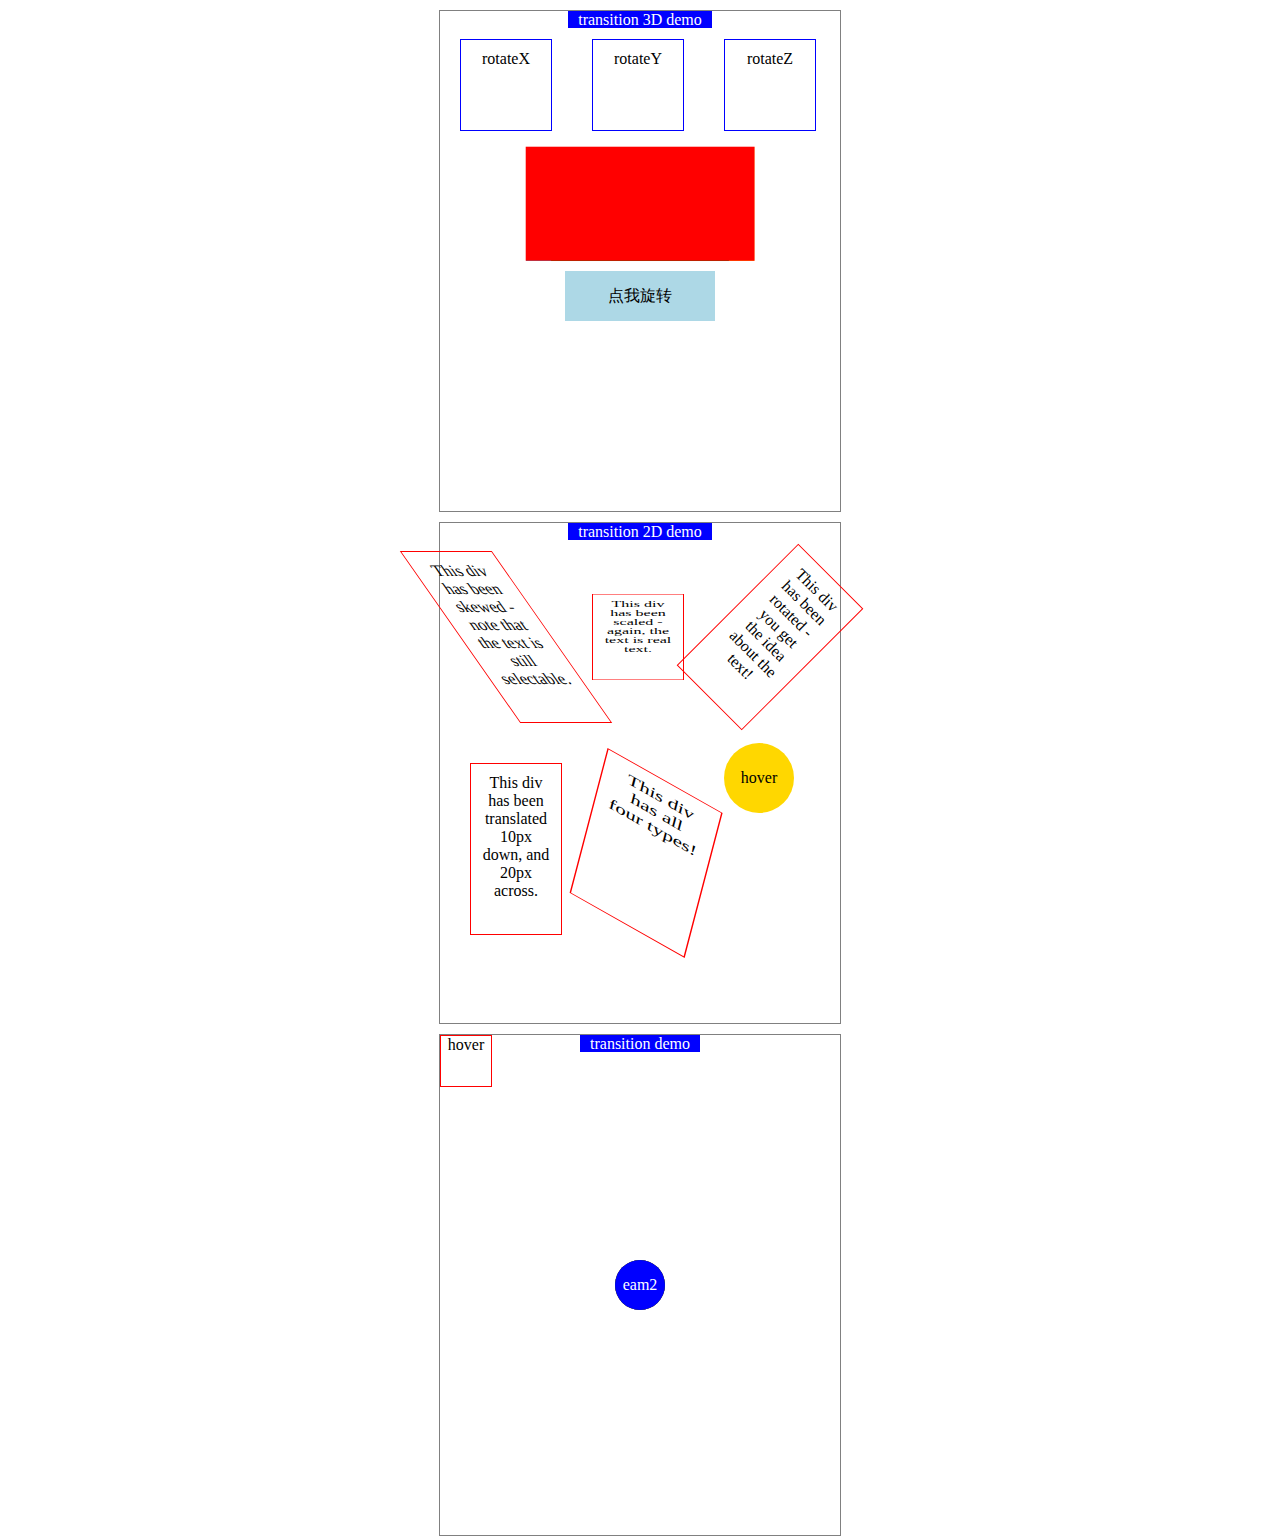
==== css_animation.html @ 944446aa "增加动画demo" ====
<!DOCTYPE html>
<html>

<head>
    <meta charset="UTF-8">
    <meta content="width=device-width, initial-scale=1.0, maximum-scale=1.0, user-scalable=no" name="viewport" />
    <title>A Demo</title>
    <meta name="viewport" content="initial-scale=1, width=device-width, maximum-scale=1, user-scalable=no">
    <link rel="stylesheet" href="./css_animation.css" />
    <script src="jquery-3.1.0.min.js"></script>
</head>

<body>
    <div class="transition3DContainer">
        <span class="title">transition 3D demo</span>
        <div class="clear">
            <div class="rotateX">rotateX</div>
            <div class="rotateY">rotateY</div>
            <div class="rotateZ">rotateZ</div>
        </div>
        <div id="cubeCarousel">
            <div id="cubeSpinner">
                <div class="face one">
                </div>
                <div class="face two">
                </div>
                <div class="face three">
                </div>
                <div class="face four">
                </div>
            </div>
        </div>
        <div id="changeCube">点我旋转</div>
    </div>
    <div class="transition2DContainer">
        <span class="title">transition 2D demo</span>
        <div class="clear">
            <div class="skew">This div has been skewed - note that the text is still selectable.</div>
            <div class="scale">This div has been scaled - again, the text is real text.</div>
            <div class="rotate">This div has been rotated - you get the idea about the text!</div>
            <div class="translate">This div has been translated 10px down, and 20px across.</div>
            <div class="mixed">This div has all four types!</div>
            <div id="hoverMe">hover</div>
        </div>
    </div>
    <div class="transitionContainer">
        <span class="title">transition demo</span>
        <div class="easeIn">hover</div>
        <div class="normal">normal</div>
        <div class="eam1">eam1</div>
        <div class="eam2">eam2</div>
    </div>

    <script type="text/javascript">
        var index = 1;
        $("#changeCube").click(function() {
            $("#cubeSpinner").css("transform", "rotateY(" + (index * -90) + "deg)");
            index++;
        });
    </script>
</body>

</html>
---- css_animation.css ----
body,
div {
    margin: 0;
    padding: 0;
}

.clear {
    zoom: 1;
}

.clear:after {
    clear: both;
    content: '.';
    display: block;
    width: 0;
    height: 0;
    visibility: hidden;
}

.transitionContainer,
.transition2DContainer,
.transition3DContainer {
    width: 400px;
    height: 500px;
    position: relative;
    border: 1px solid gray;
    margin: 10px auto 0px auto;
    text-align: center;
}

.title {
    background: blue;
    color: white;
    padding: 0 10px;
}


/*
transition:  [ <transition-property> ||
               <transition-duration> ||
               <transition-timing-function> ||
               <transition-delay> ]
*/

.easeIn {
    width: 50px;
    height: 50px;
    border: 1px red solid;
    transition: all 1s ease-in-out;
    position: absolute;
    left: 0;
    top: 0;
}

.easeIn:hover {
    left: 20px;
    background: red;
}

.normal,
.eam1,
.eam2 {
    position: absolute;
    width: 50px;
    height: 50px;
    margin: -25px 0 0 -25px;
    border-radius: 50%;
    left: 50%;
    top: 50%;
    color: white;
    text-align: center;
    line-height: 50px;
}

.normal {
    background: red;
    transition: all 1s ease-in-out;
}

.eam1 {
    background: green;
    transition-property: top, left;
    transition-duration: 1s, 1s;
    transition-timing-function: ease-in-out;
    transition-delay: 0s, 1s;
}

.eam2 {
    background: blue;
    transition-property: top, left, border-radius, background-color;
    transition-duration: 2s, 1s, 0.5s, 0.5s;
    transition-timing-function: ease-in-out;
    transition-delay: 0s, 0.5s, 1s, 1.5s;
}

.transitionContainer:hover .normal {
    top: 25px;
    left: 25px;
}

.transitionContainer:hover .eam1 {
    top: 25px;
    left: 375px;
}

.transitionContainer:hover .eam2 {
    top: 375px;
    left: 375px;
    border-radius: 0;
    background-color: orange;
}


/*
    transform 测试
*/

.transition2DContainer div:not(.clear) {
    width: 70px;
    height: 150px;
    margin: 10px 20px;
    padding: 10px;
    border: 1px red solid;
    float: left;
}


/*
    skew(xdeg),x>0逆时针歪斜，x<=顺时针歪斜
*/

.skew {
    transform: skew(35deg);
}


/*
    scale(x, y),x表示水平缩放，y表示垂直缩放
*/

.scale {
    transform: scale(1, 0.5);
}


/*
    rotate(xdeg),x>0顺时针旋转，x<逆时针旋转
*/

.rotate {
    transform: rotate(45deg);
}


/*
    translate(x, y),x表示水平位移，y表示垂直位移
*/

.translate {
    transform: translate(10px, 20px);
}

.mixed {
    transform: skew(30deg) scale(1.1, 1.1) rotate(40deg) translate(10px, 20px);
}

#hoverMe {
    width: 50px;
    height: 50px;
    background: gold;
    float: left;
    border-radius: 50%;
    border: none;
    text-align: center;
    line-height: 50px;
    transition: all .5s ease-in-out;
}

#hoverMe:hover {
    border: 2px green solid;
    transform: scale(1.1, 1.1) rotate(360deg);
}

.rotateX,
.rotateY,
.rotateZ {
    width: 70px;
    height: 70px;
    margin: 10px 20px;
    padding: 10px;
    border: 1px blue solid;
    float: left;
    transition: all 2s ease-in-out;
}

.transition3DContainer:hover .rotateX {
    transform: rotateX(180deg);
}

.transition3DContainer:hover .rotateY {
    transform: rotateY(180deg);
}

.transition3DContainer:hover .rotateZ {
    transform: rotateZ(180deg);
}


/*
    3D魔方
*/

#cubeCarousel {
    -webkit-perspective: 800;
    perspective: 800;
    perspective-origin: 50% 100px;
    width: 200px;
    height: 100px;
    margin: 20px auto 0 auto;
}

#cubeCarousel #cubeSpinner {
    position: relative;
    margin: 0 auto;
    width: 200px;
    height: 100px;
    transform-style: preserve-3d;
    transform-origin: 50% 100px 0;
    transition: all 1.0s ease-in-out;
}

#cubeCarousel .face {
    position: absolute;
    width: 200px;
    height: 100px;
    padding: 0px;
}

#cubeSpinner .one {
    transform: translateZ(100px);
    background: red;
}

#cubeSpinner .two {
    transform: rotateY(90deg) translateZ(100px);
    background: gold;
}

#cubeSpinner .three {
    transform: rotateY(180deg) translateZ(100px);
    background: green;
}

#cubeSpinner .four {
    transform: rotateY(-90deg) translateZ(100px);
    background: deepskyblue;
}

#changeCube {
    width: 150px;
    height: 50px;
    background: lightblue;
    color: black;
    z-index: 10;
    text-align: center;
    line-height: 50px;
    margin: 10px auto 0 auto;
}

#changeCube:hover {
    box-shadow: 0px 0px 12px 6px lightcoral;
    cursor: pointer;
}
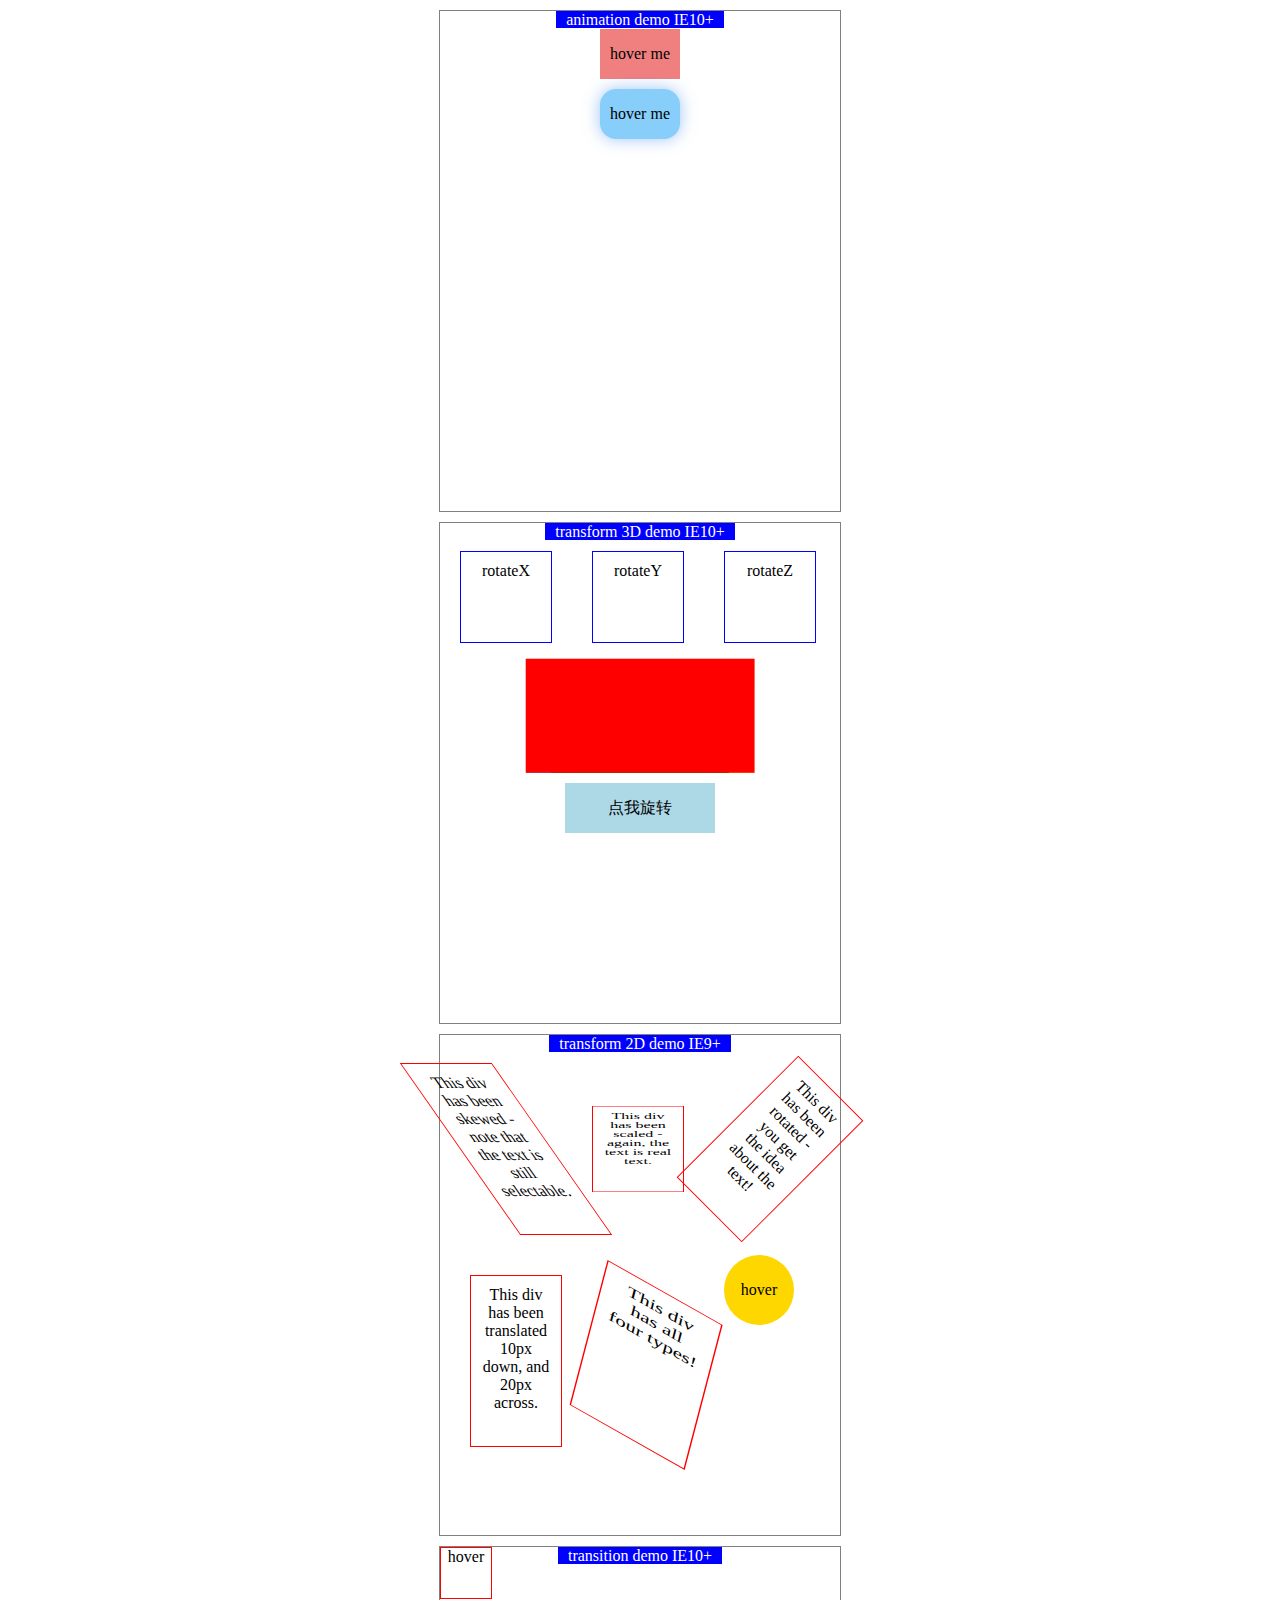
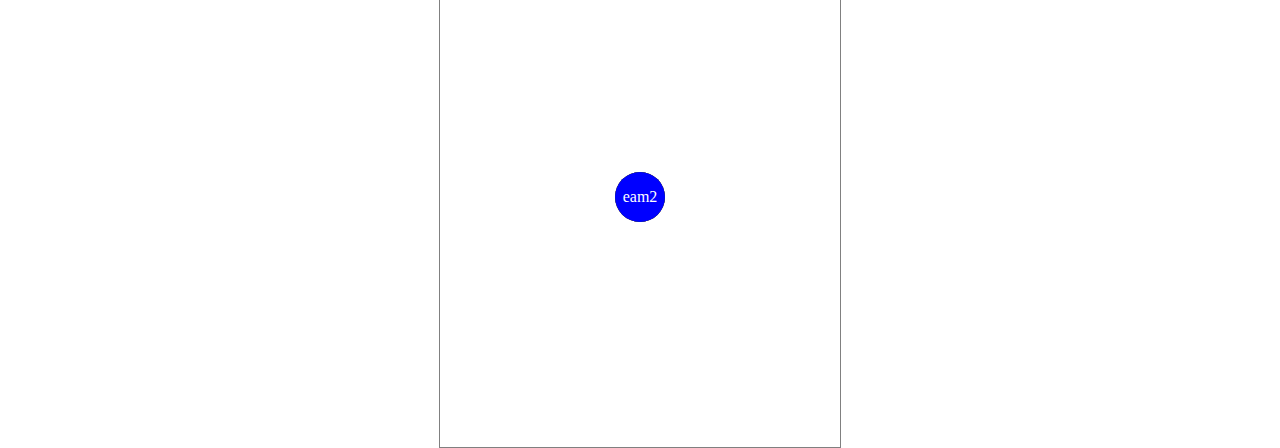
==== commit c575ad80: "增加animation" ====
--- a/css_animation.html
+++ b/css_animation.html
@@ -11,8 +11,15 @@
 </head>
 
 <body>
-    <div class="transition3DContainer">
-        <span class="title">transition 3D demo</span>
+    <div class="animationContainer">
+        <span class="title">animation demo IE10+</span>
+        <div class="clear">
+            <div class="box1">hover me</div>
+            <div class="box2">hover me</div>
+        </div>
+    </div>
+    <div class="transform3DContainer">
+        <span class="title">transform 3D demo IE10+</span>
         <div class="clear">
             <div class="rotateX">rotateX</div>
             <div class="rotateY">rotateY</div>
@@ -32,8 +39,8 @@
         </div>
         <div id="changeCube">点我旋转</div>
     </div>
-    <div class="transition2DContainer">
-        <span class="title">transition 2D demo</span>
+    <div class="transform2DContainer">
+        <span class="title">transform 2D demo IE9+</span>
         <div class="clear">
             <div class="skew">This div has been skewed - note that the text is still selectable.</div>
             <div class="scale">This div has been scaled - again, the text is real text.</div>
@@ -44,7 +51,7 @@
         </div>
     </div>
     <div class="transitionContainer">
-        <span class="title">transition demo</span>
+        <span class="title">transition demo IE10+</span>
         <div class="easeIn">hover</div>
         <div class="normal">normal</div>
         <div class="eam1">eam1</div>
--- a/css_animation.css
+++ b/css_animation.css
@@ -18,8 +18,9 @@
 }
 
 .transitionContainer,
-.transition2DContainer,
-.transition3DContainer {
+.transform2DContainer,
+.transform3DContainer,
+.animationContainer {
     width: 400px;
     height: 500px;
     position: relative;
@@ -115,7 +116,7 @@
     transform 测试
 */
 
-.transition2DContainer div:not(.clear) {
+.transform2DContainer div:not(.clear) {
     width: 70px;
     height: 150px;
     margin: 10px 20px;
@@ -193,15 +194,15 @@
     transition: all 2s ease-in-out;
 }
 
-.transition3DContainer:hover .rotateX {
+.transform3DContainer:hover .rotateX {
     transform: rotateX(180deg);
 }
 
-.transition3DContainer:hover .rotateY {
+.transform3DContainer:hover .rotateY {
     transform: rotateY(180deg);
 }
 
-.transition3DContainer:hover .rotateZ {
+.transform3DContainer:hover .rotateZ {
     transform: rotateZ(180deg);
 }
 
@@ -270,4 +271,72 @@
 #changeCube:hover {
     box-shadow: 0px 0px 12px 6px lightcoral;
     cursor: pointer;
+}
+
+
+/*
+    animation demo
+*/
+
+.box1,
+.box2 {
+    width: 80px;
+    height: 50px;
+    margin: auto;
+    line-height: 50px;
+    cursor: pointer;
+}
+
+.box1 {
+    background: lightcoral;
+}
+
+.box2 {
+    background: lightskyblue;
+    margin: 10px auto 0 auto;
+    border-radius: 16px;
+    box-shadow: 0 0 16px rgba(66, 140, 240, 0.5);
+}
+
+@keyframes resize {
+    0% {
+        padding: 0;
+    }
+    50% {
+        padding: 0 20px;
+        background-color: rgba(255, 0, 0, 0.2);
+    }
+    100% {
+        padding: 0 100px;
+        background-color: rgba(255, 0, 0, 0.9);
+    }
+}
+
+.box1:hover {
+    animation-name: resize;
+    animation-duration: 1s;
+    /*4表示2个循环，开始——结束，结束——开始，开始——结束，结束——开始*/
+    animation-iteration-count: 4;
+    animation-direction: alternate;
+    animation-timing-function: ease-in-out;
+}
+
+@keyframes glow {
+    0% {
+        box-shadow: 0 0 16px rgba(66, 140, 240, 0.5);
+        border-color: rgba(0, 0, 255, 0.5);
+    }
+    100% {
+        box-shadow: 0 0 16px rgba(66, 140, 240, 1.0), 0 0 36px rgba(0, 140, 255, 1.0);
+        border-color: rgba(0, 0, 255, 1.0);
+    }
+}
+
+.box2:hover {
+    background-color: #cce;
+    animation-name: glow;
+    animation-duration: 1s;
+    animation-iteration-count: infinite;
+    animation-direction: alternate;
+    animation-timing-function: ease-in-out;
 }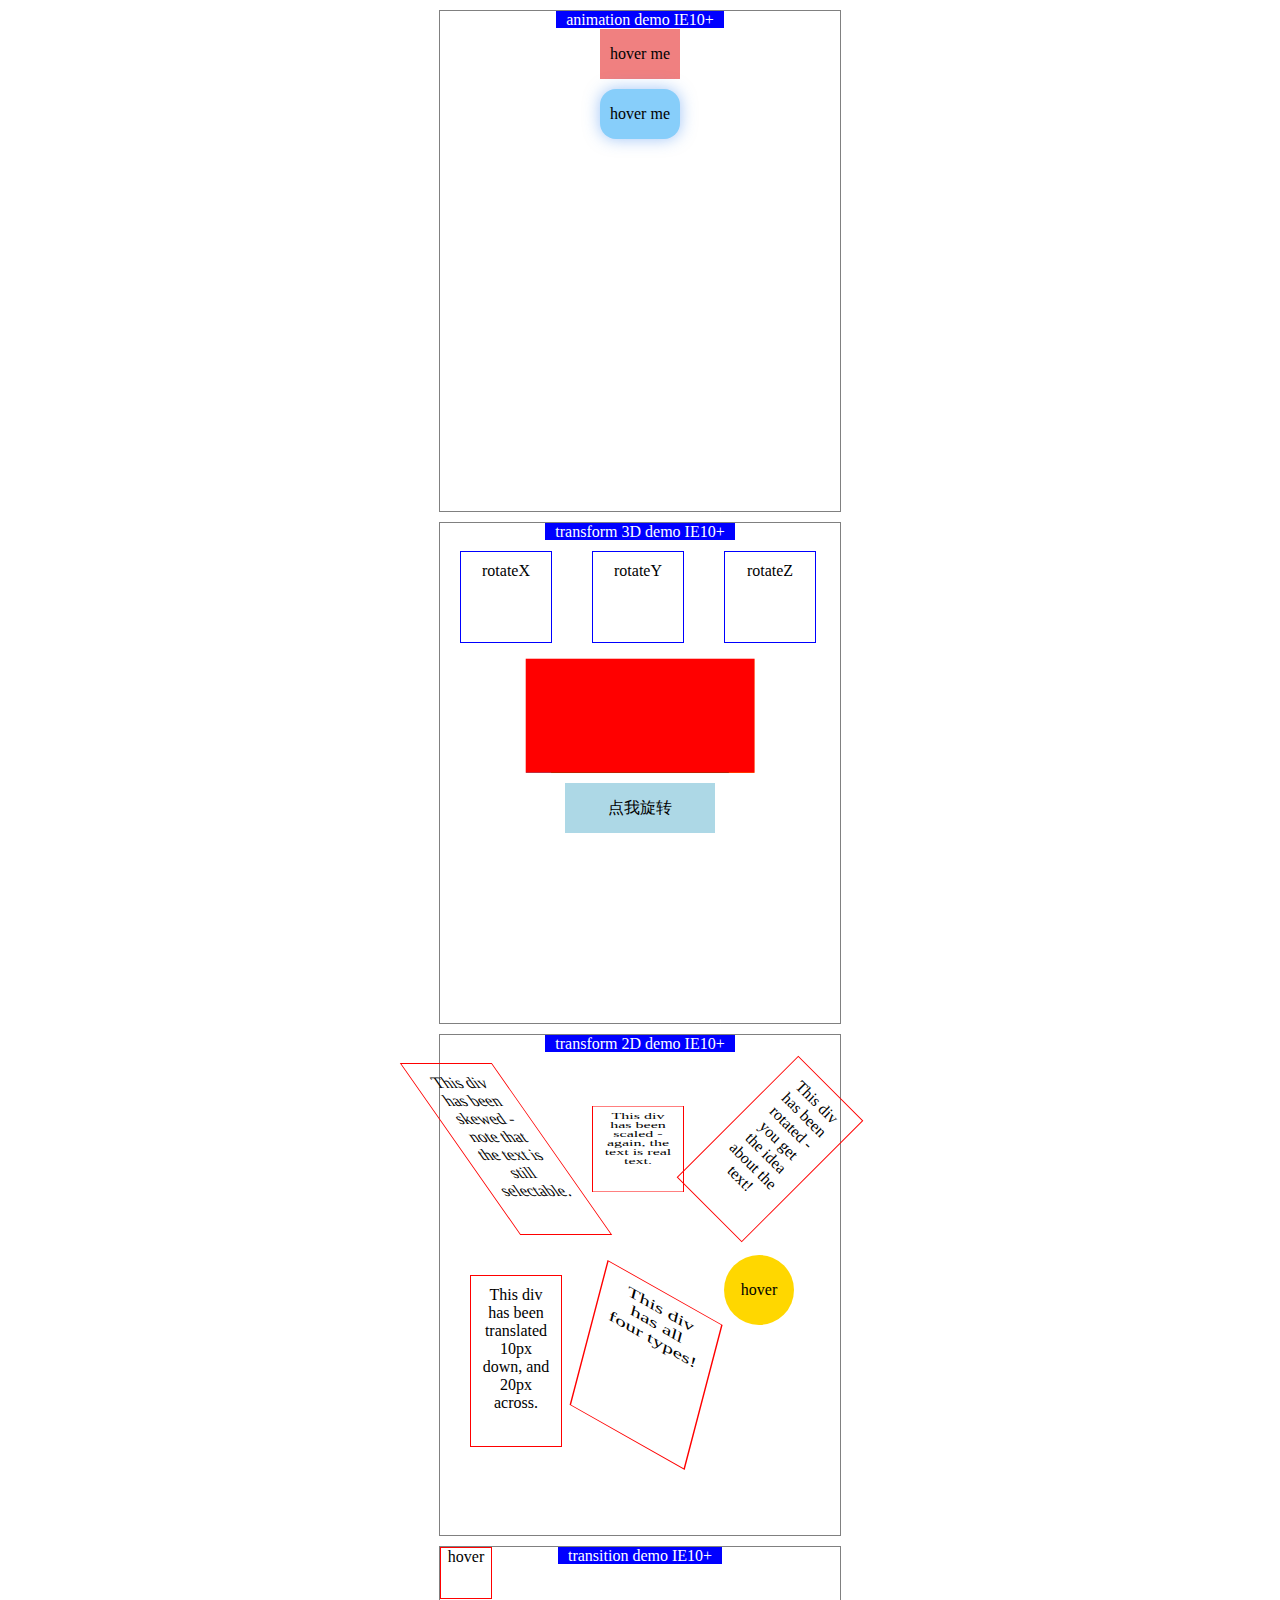
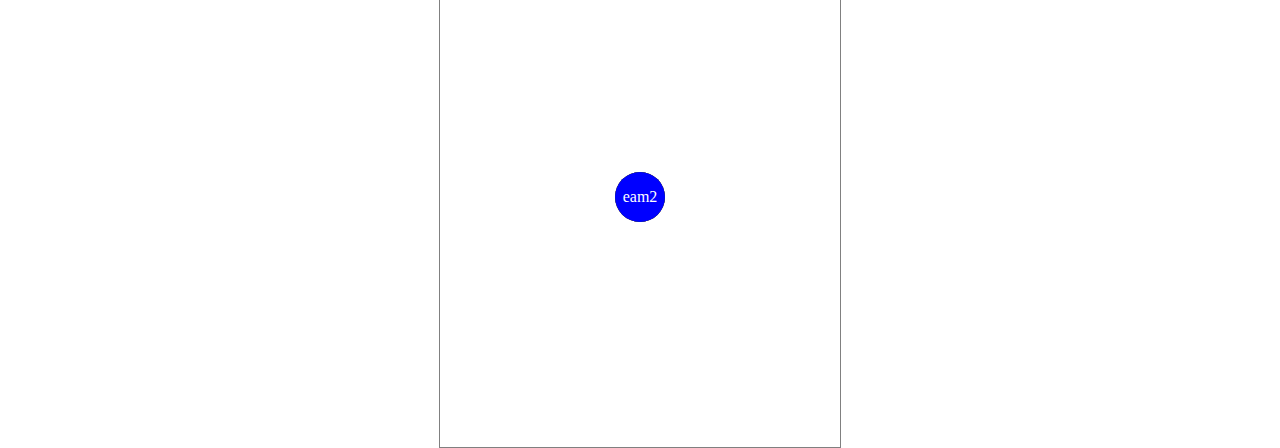
==== commit 9821e792: "样式调整" ====
--- a/css_animation.html
+++ b/css_animation.html
@@ -40,7 +40,7 @@
         <div id="changeCube">点我旋转</div>
     </div>
     <div class="transform2DContainer">
-        <span class="title">transform 2D demo IE9+</span>
+        <span class="title">transform 2D demo IE10+</span>
         <div class="clear">
             <div class="skew">This div has been skewed - note that the text is still selectable.</div>
             <div class="scale">This div has been scaled - again, the text is real text.</div>
